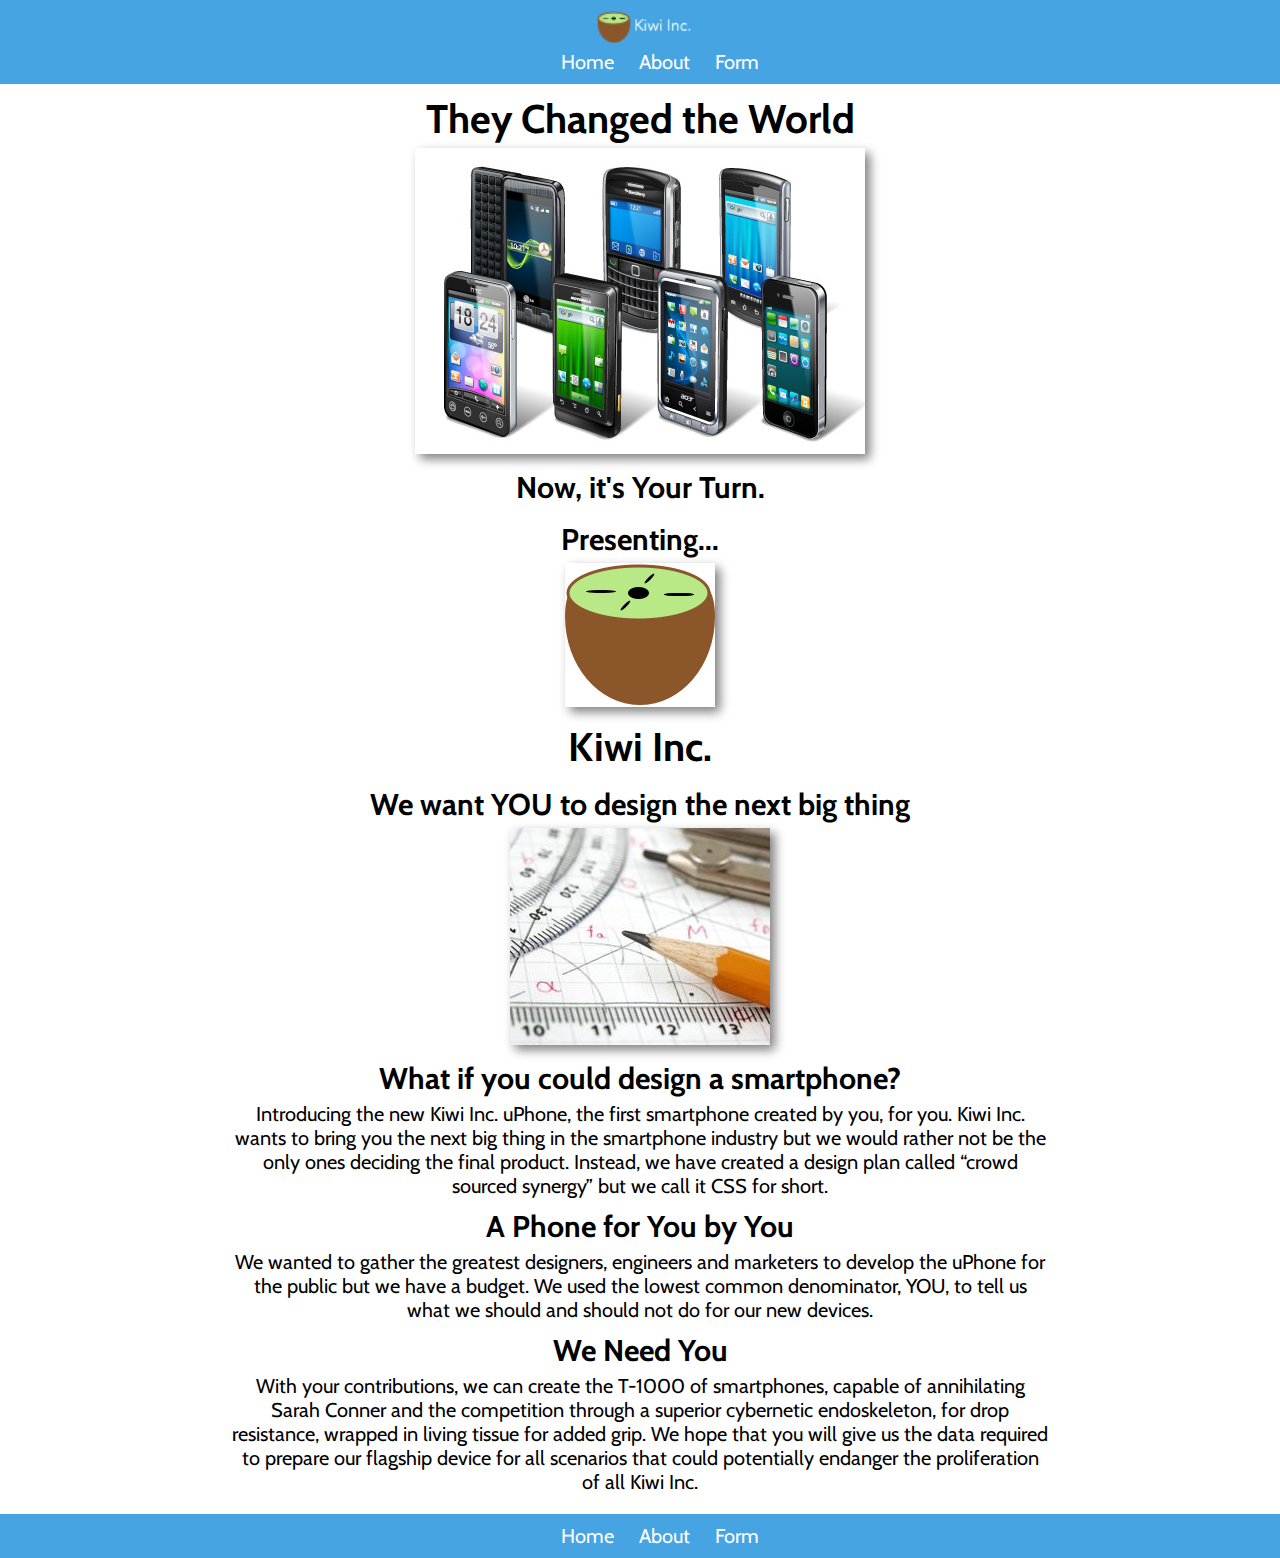
==== index.html @ eb7e3731 "Form" ====
<!DOCTYPE html>
<html lang="en-us">
	<head>
		<meta charset="UTF-8" />
		<title>Kiwi Inc.</title>
		<link rel="stylesheet" href="main.css">
	</head>
	<body>
        <header>
            <nav>
				<img src = "KiwiLogoWithText.png" alt = "Kiwi Icon"/>
                <ul>
                    <li>
						<a href = "index.html">Home</a>
					</li>
                    <li>
						<a href = "about.html">About</a>
					</li>
					<li>
						<a href="form.html">Form</a>
					</li>
               </ul>
            </nav>
        </header>        
		<section>
			<h1>They Changed the World</h1>
			<img src = "SmartphoneLineup.jpg" alt = "Most popular smart phones"/>
			<h2>Now, it's Your Turn.</h2>
			<h2>Presenting...</h2>
			<img src = "KiwiIcon@3x.png" alt = "Kiwi Logo Large"/>
			<h1>Kiwi Inc.</h1>
			<h2>We want YOU to design the next big thing</h2>
			<img src = "PencilProtractor.jpg" alt = "Pencil and Protractor"/>
			<h2>What if you could design a smartphone?</h2>
			<p>Introducing the new Kiwi Inc. uPhone, the first smartphone created by you, 
			for you. Kiwi Inc. wants to bring you the next big thing in the smartphone 
			industry but we would rather not be the only ones deciding the final product. 
			Instead, we have created a design plan called “crowd sourced synergy” but 
			we call it CSS for short.</p>
		
			<h2>A Phone for You by You</h2>
			<p>We wanted to gather the greatest designers, engineers and marketers to 
			develop the uPhone for the public but we have a budget. We used the lowest 
			common denominator, YOU, to tell us what we should and should not do for our 
			new devices. </p>
		
			<h2>We Need You</h2>
			<p>With your contributions, we can create the T-1000 of smartphones, capable 
			of annihilating Sarah Conner and the competition through a superior cybernetic 
			endoskeleton, for drop resistance, wrapped in living tissue for added grip. 
			We hope that you will give us the data required to prepare our flagship device 
			for all scenarios that could potentially endanger the proliferation of all Kiwi Inc. </p>
		</section>		
		<footer>
			<nav>
				<ul>
					<li>
						<a href = "index.html">Home</a>
					</li>
					<li>
						<a href = "about.html">About</a>
					</li>
					<li>
						<a href="form.html">Form</a>
					</li>
				</ul>
			</nav>
		</footer>
    </body>
</html>
---- main.css ----
@import url(http://fonts.googleapis.com/css?family=Cabin);
* {
    margin: 0px;
}
html {
	overflow-y: scroll;
	height: 100%;
}
html, body {
	max-width: 100%;
	overflow-x: hidden;
}
body {
    font-family: 'Cabin', sans-serif;
	font-size: 1.25em;
	position: relative;
	min-height: 100%;
	padding-bottom: 4rem;
}
header {
    text-align: center;
}
nav{
    background-color: #46A4E2;
    width: 100%;
    padding: 10px 0px 10px 0px;
}

nav ul{
    width: 90%;
    margin: auto;
    text-align: center;
}
nav img{
    height: 35px;
    display: inline-block;
}
nav li{
    display:inline;
    padding: 10px;
}

li a{
    color: white; 
    text-decoration: none;
}
li a:hover{
    text-decoration: underline;
}

section p{
    margin-top: 10 px;
    width: 80%;
    margin: auto;
}
section{
    width: 80%;
    margin: auto;
    text-align: center;
}
section img{
    box-shadow: 5px 5px 10px gray;   
}
section ol{
    list-style-position: inside;
	width: 50%;
	margin: auto;
	text-align: left;
}
section ul{
    list-style: inside;
	width: 30%;
	margin-left: auto;
	margin-right: auto;
	text-align: left;
}
h1 {
	font-size: 2em;
}
h1, h2 {
	padding-bottom: 5px;
	padding-top: 10px;
}
footer {
	position: absolute;
	bottom: 0;
	width: 100%;
}

footer nav{
    text-align: center;
    padding: 10px 0px 10px 0px
}
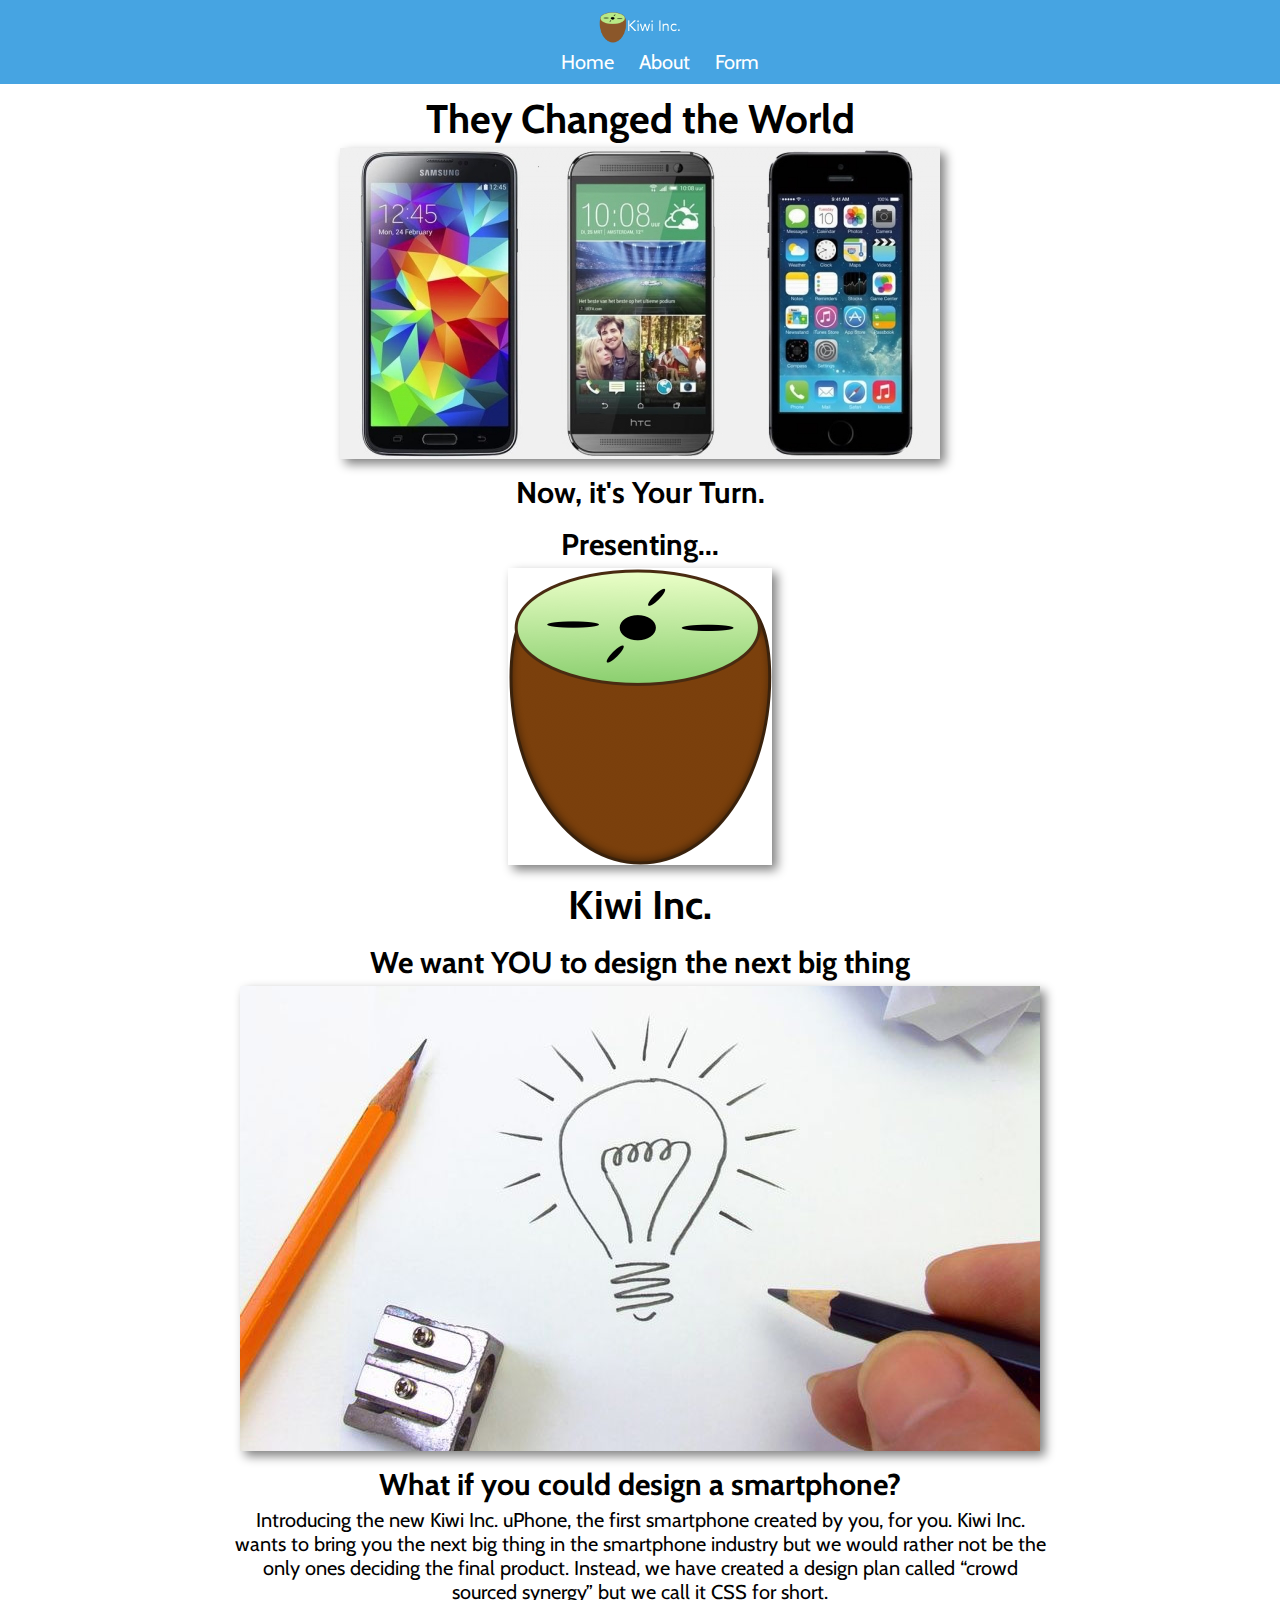
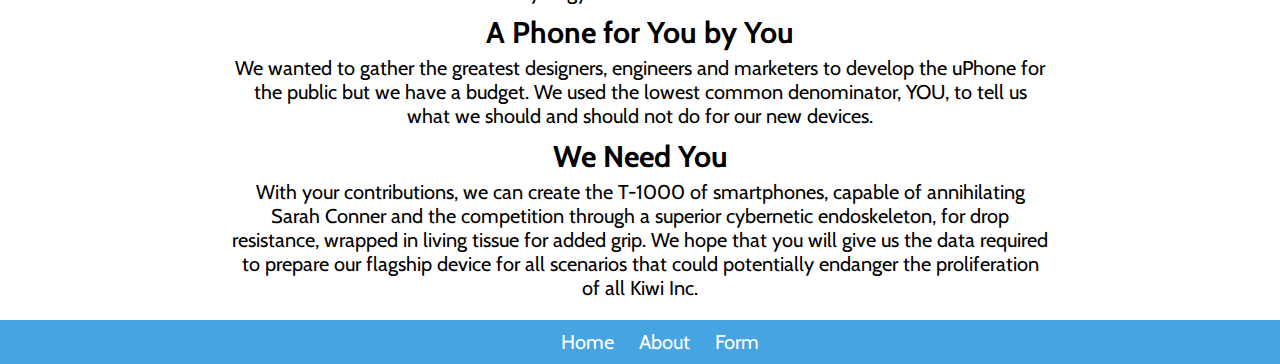
==== commit e657fa5c: "Pictures and Logo" ====
--- a/index.html
+++ b/index.html
@@ -24,13 +24,13 @@
         </header>        
 		<section>
 			<h1>They Changed the World</h1>
-			<img src = "SmartphoneLineup.jpg" alt = "Most popular smart phones"/>
+			<img src = "smartphones.jpg" alt = "Most popular smart phones"/>
 			<h2>Now, it's Your Turn.</h2>
 			<h2>Presenting...</h2>
 			<img src = "KiwiIcon@3x.png" alt = "Kiwi Logo Large"/>
 			<h1>Kiwi Inc.</h1>
 			<h2>We want YOU to design the next big thing</h2>
-			<img src = "PencilProtractor.jpg" alt = "Pencil and Protractor"/>
+			<img src = "design-thinking.jpg" alt = "Pencil and Protractor"/>
 			<h2>What if you could design a smartphone?</h2>
 			<p>Introducing the new Kiwi Inc. uPhone, the first smartphone created by you, 
 			for you. Kiwi Inc. wants to bring you the next big thing in the smartphone 
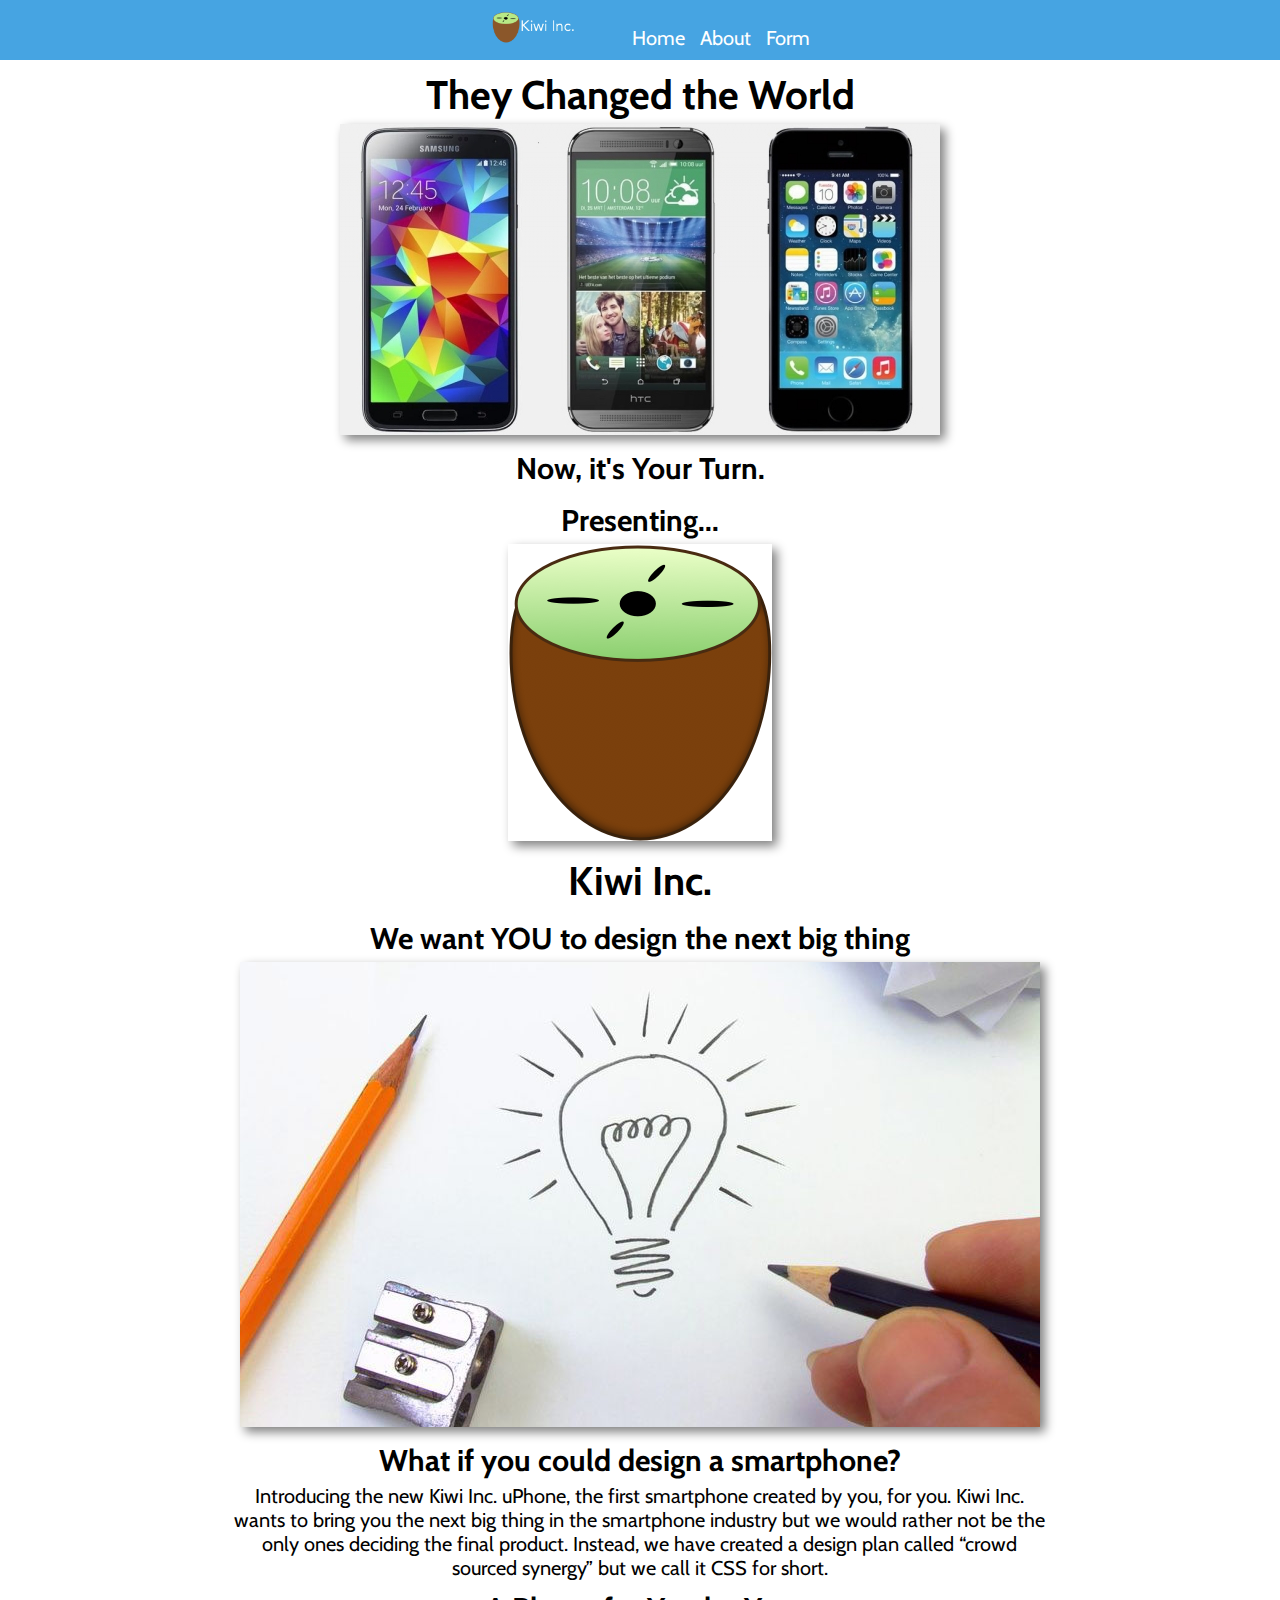
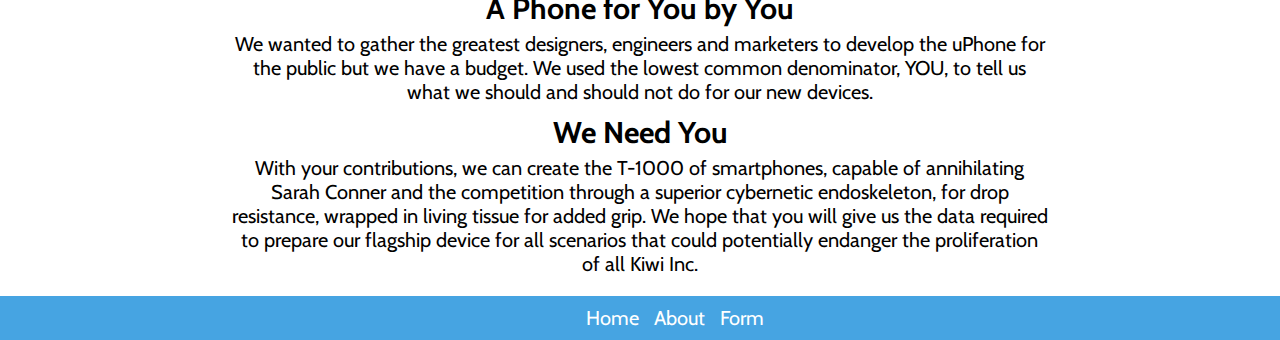
==== commit 99e65f06: "Adjusted display on devices" ====
--- a/index.html
+++ b/index.html
@@ -2,6 +2,7 @@
 <html lang="en-us">
 	<head>
 		<meta charset="UTF-8" />
+        <meta name="viewport" content="width=device-width, initial-scale=1">
 		<title>Kiwi Inc.</title>
 		<link rel="stylesheet" href="main.css">
 	</head>
--- a/main.css
+++ b/main.css
@@ -23,13 +23,7 @@
 nav{
     background-color: #46A4E2;
     width: 100%;
-    padding: 10px 0px 10px 0px;
-}
-
-nav ul{
-    width: 90%;
-    margin: auto;
-    text-align: center;
+    padding: 10px;
 }
 nav img{
     height: 35px;
@@ -37,9 +31,8 @@
 }
 nav li{
     display:inline;
-    padding: 10px;
+    margin-left: 10px;
 }
-
 li a{
     color: white; 
     text-decoration: none;
@@ -47,24 +40,34 @@
 li a:hover{
     text-decoration: underline;
 }
-
+nav ul{
+	display:inline;
+}
 section p{
     margin-top: 10 px;
+    margin-left: 10px;
+    background-color: white;
     width: 80%;
-    margin: auto;
+    margin-left: 10%;
 }
 section{
     width: 80%;
-    margin: auto;
+	margin: 0 auto;
+    margin-left: 10%;
     text-align: center;
+    background-color: white;
+	height: 90%;
 }
 section img{
+    margin-bottom: 1000px;
+    margin: auto;
     box-shadow: 5px 5px 10px gray;   
 }
 section ol{
     list-style-position: inside;
-	width: 50%;
-	margin: auto;
+	width: 30%;
+	margin-left: auto;
+	margin-right: auto;
 	text-align: left;
 }
 section ul{
@@ -81,13 +84,65 @@
 	padding-bottom: 5px;
 	padding-top: 10px;
 }
+h3 {
+	font-size: 1.1em;
+}
 footer {
 	position: absolute;
 	bottom: 0;
 	width: 100%;
+    text-align: center;
 }
-
-footer nav{
-    text-align: center;
-    padding: 10px 0px 10px 0px
+.navigation{
+    color:white;
 }
+/* Forms */
+form{
+	width: 70%;
+    text-align: left;
+	margin-left: auto;
+	margin-right: auto;
+}
+form:first-child label
+{
+    background-color:red;   
+}
+input:required:invalid{
+	border-color:red;
+	outline: none;
+}
+input:required:invalid:focus{
+	border-color: orange;
+	outline: none;
+}
+input:required:valid{
+	border-color:green;
+	outline: none;
+}
+label{
+    font-size:0.8em;    
+}
+label h3{
+	font-size: 1.25em;
+}
+@media screen and (max-width: 480px){
+ /*Phone */  
+    section img{
+        width: 50%;   
+    }
+    body {
+     font-size: .85em;   
+    }
+}
+@media screen and (min-width: 481px) and (max-width: 800px){
+    /* Tablet */
+    section img{
+        width: 50%;   
+    }
+    body {
+     font-size: 1em;   
+    }
+}
+@media screen and (min-width: 801px){
+    /* Computer */
+}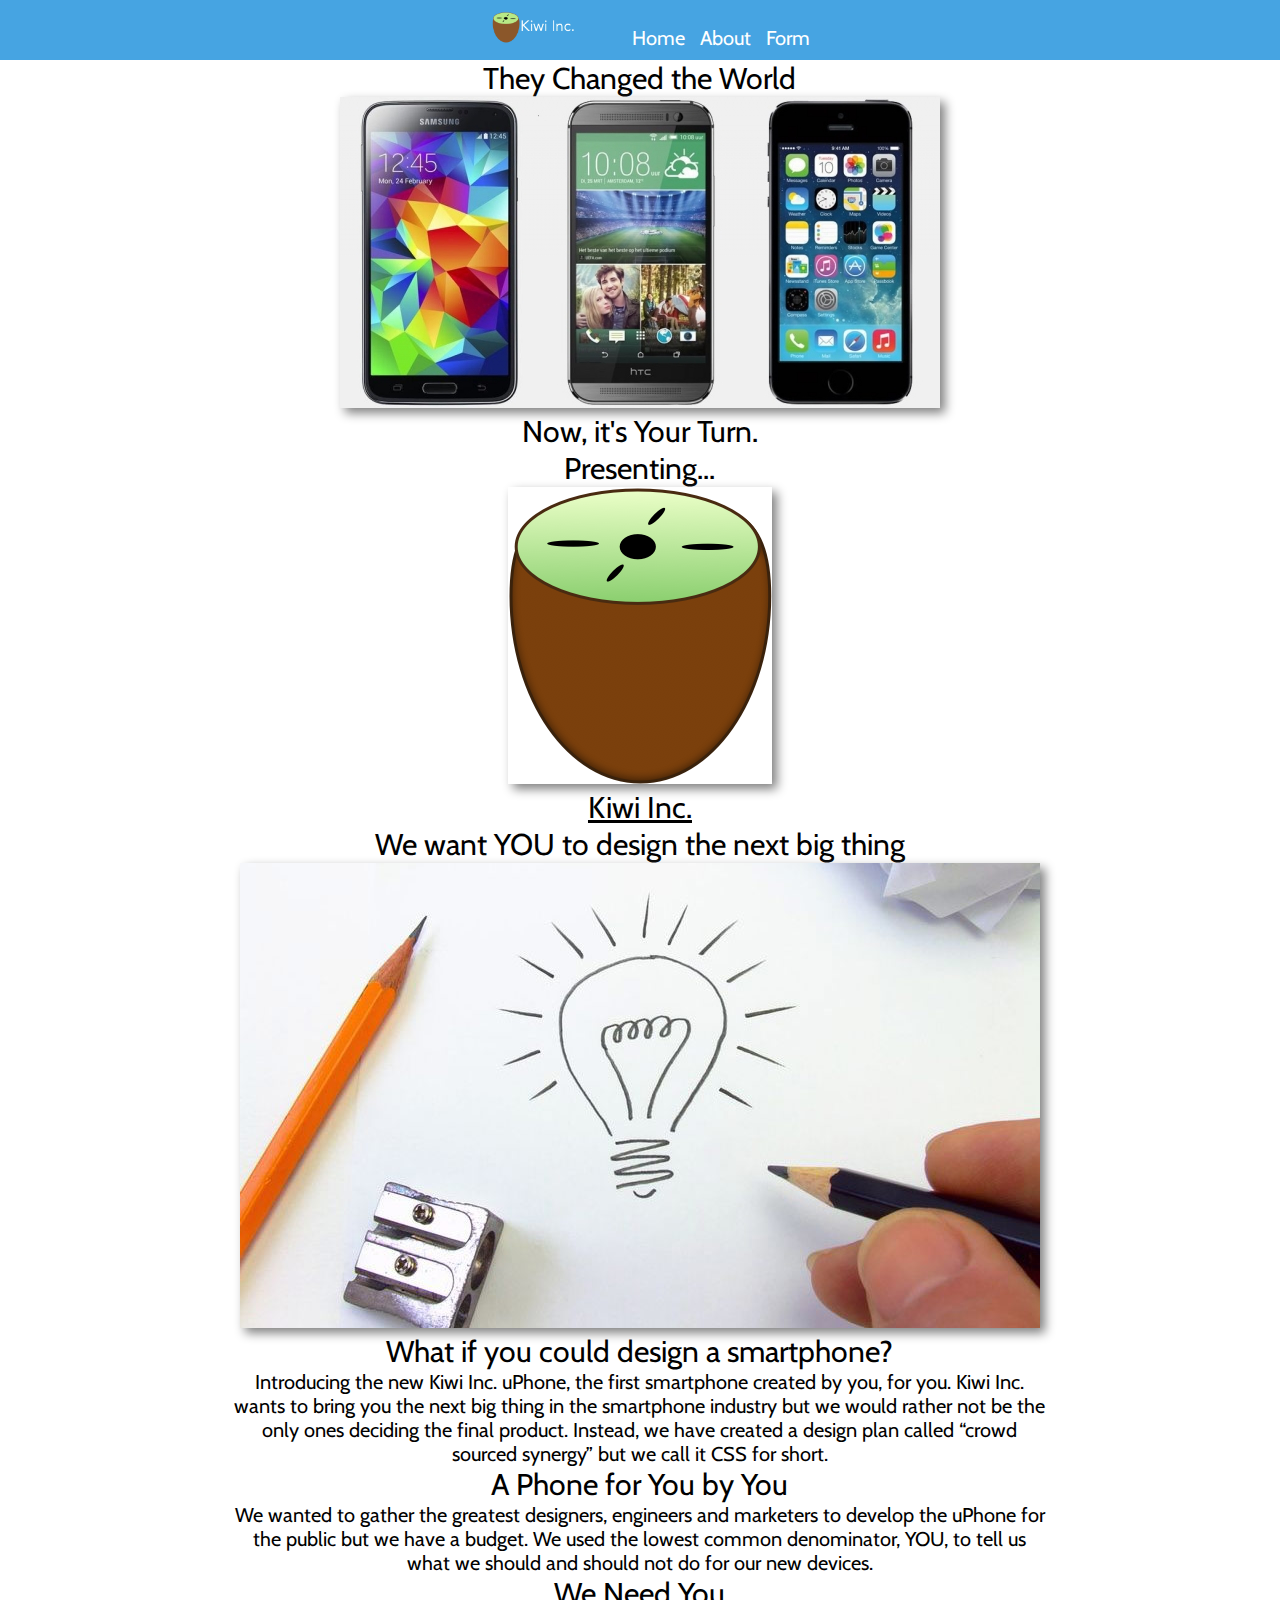
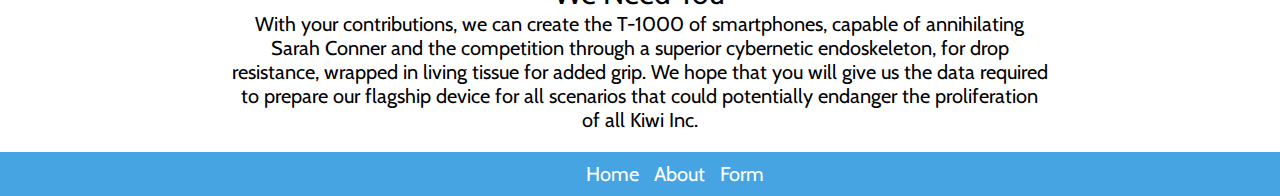
==== commit 4b353a82: "Fixed improper headers" ====
--- a/index.html
+++ b/index.html
@@ -24,28 +24,29 @@
             </nav>
         </header>        
 		<section>
-			<h1>They Changed the World</h1>
+			<p class="emphasis">They Changed the World</p>
 			<img src = "smartphones.jpg" alt = "Most popular smart phones"/>
-			<h2>Now, it's Your Turn.</h2>
-			<h2>Presenting...</h2>
+			<p class="emphasis">Now, it's Your Turn.</p>
+			<p class="emphasis">Presenting...</p>
 			<img src = "KiwiIcon@3x.png" alt = "Kiwi Logo Large"/>
-			<h1>Kiwi Inc.</h1>
-			<h2>We want YOU to design the next big thing</h2>
+			<p class="important">Kiwi Inc.</p>
+			<p class="emphasis">We want YOU to design the next big thing</p>
 			<img src = "design-thinking.jpg" alt = "Pencil and Protractor"/>
-			<h2>What if you could design a smartphone?</h2>
+			
+			<p class="emphasis">What if you could design a smartphone?</p>
 			<p>Introducing the new Kiwi Inc. uPhone, the first smartphone created by you, 
 			for you. Kiwi Inc. wants to bring you the next big thing in the smartphone 
 			industry but we would rather not be the only ones deciding the final product. 
 			Instead, we have created a design plan called “crowd sourced synergy” but 
 			we call it CSS for short.</p>
 		
-			<h2>A Phone for You by You</h2>
+			<p class="emphasis">A Phone for You by You</p>
 			<p>We wanted to gather the greatest designers, engineers and marketers to 
 			develop the uPhone for the public but we have a budget. We used the lowest 
 			common denominator, YOU, to tell us what we should and should not do for our 
 			new devices. </p>
 		
-			<h2>We Need You</h2>
+			<p class="emphasis">We Need You</p>
 			<p>With your contributions, we can create the T-1000 of smartphones, capable 
 			of annihilating Sarah Conner and the competition through a superior cybernetic 
 			endoskeleton, for drop resistance, wrapped in living tissue for added grip. 
--- a/main.css
+++ b/main.css
@@ -96,6 +96,13 @@
 .navigation{
     color:white;
 }
+.emphasis{
+	font-size: 1.5em;
+}
+.important{
+	font-size: 1.5em;
+	text-decoration: underline;
+}
 /* Forms */
 form{
 	width: 70%;
@@ -131,8 +138,11 @@
         width: 50%;   
     }
     body {
-     font-size: .85em;   
+		font-size: .85em;   
     }
+	section ul, section ol{
+		width: 70%;
+	}
 }
 @media screen and (min-width: 481px) and (max-width: 800px){
     /* Tablet */
@@ -142,6 +152,9 @@
     body {
      font-size: 1em;   
     }
+	section ul, section ol{
+		width: 50%;
+	}
 }
 @media screen and (min-width: 801px){
     /* Computer */
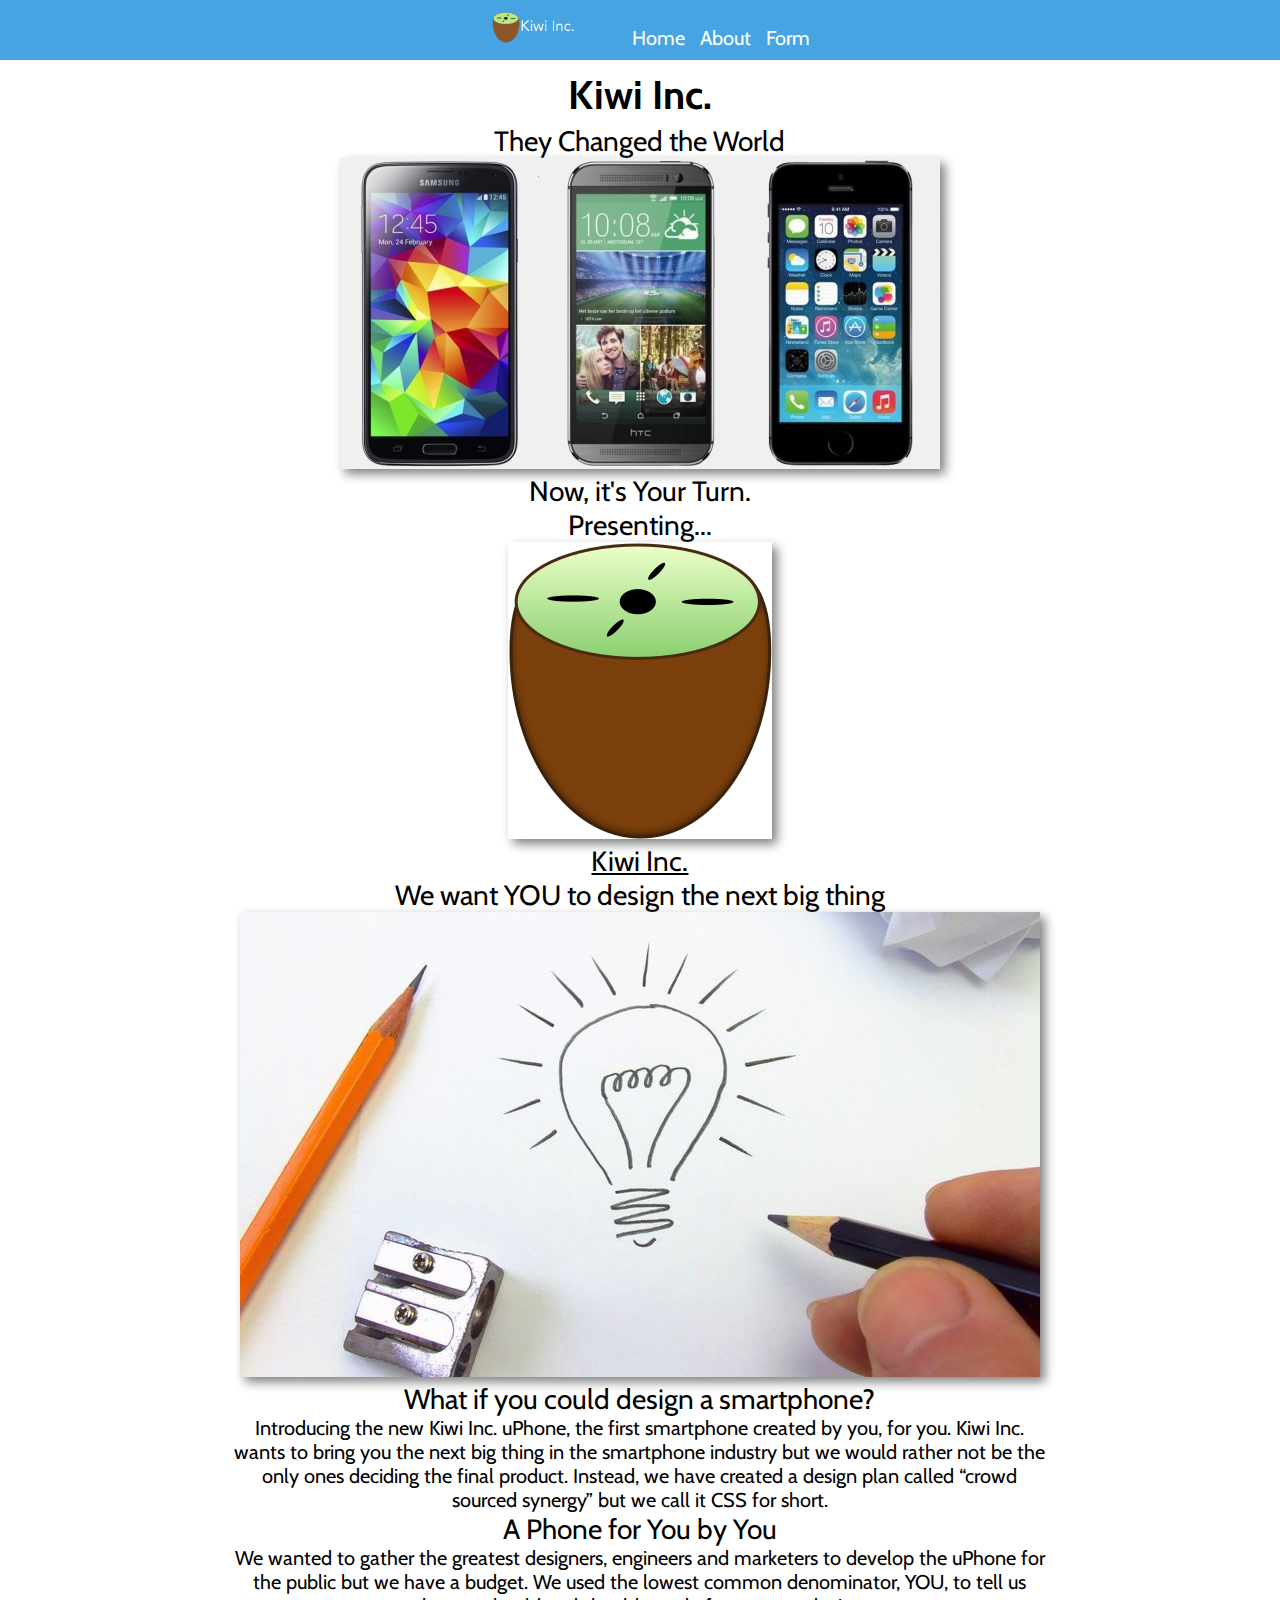
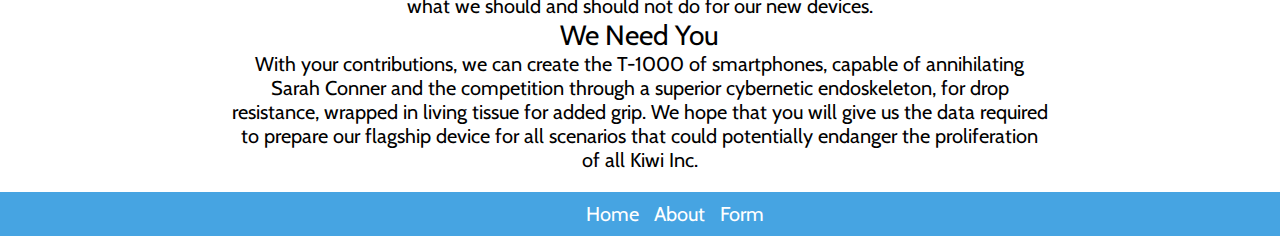
==== commit 99ae838a: "Added h1 to index" ====
--- a/index.html
+++ b/index.html
@@ -24,6 +24,7 @@
             </nav>
         </header>        
 		<section>
+			<h1>Kiwi Inc.</h1>
 			<p class="emphasis">They Changed the World</p>
 			<img src = "smartphones.jpg" alt = "Most popular smart phones"/>
 			<p class="emphasis">Now, it's Your Turn.</p>
--- a/main.css
+++ b/main.css
@@ -97,10 +97,10 @@
     color:white;
 }
 .emphasis{
-	font-size: 1.5em;
+	font-size: 1.4em;
 }
 .important{
-	font-size: 1.5em;
+	font-size: 1.4em;
 	text-decoration: underline;
 }
 /* Forms */
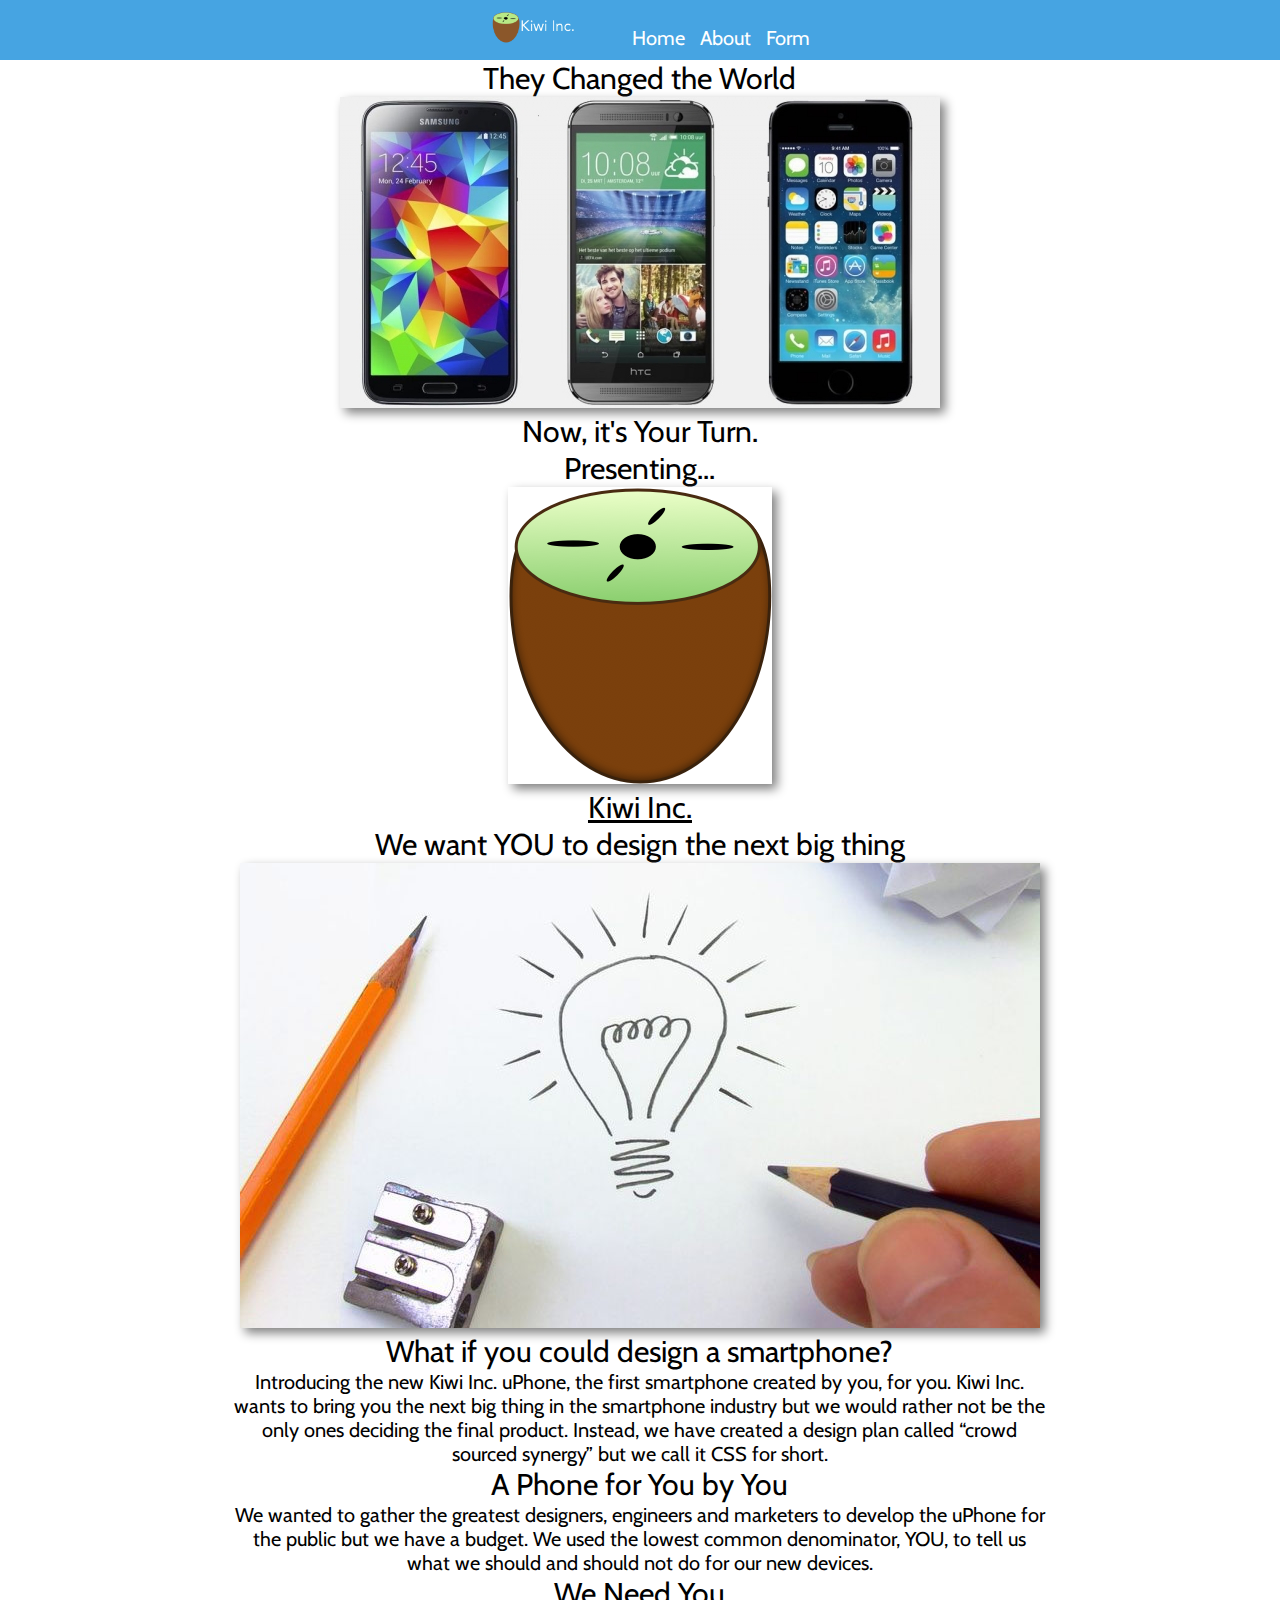
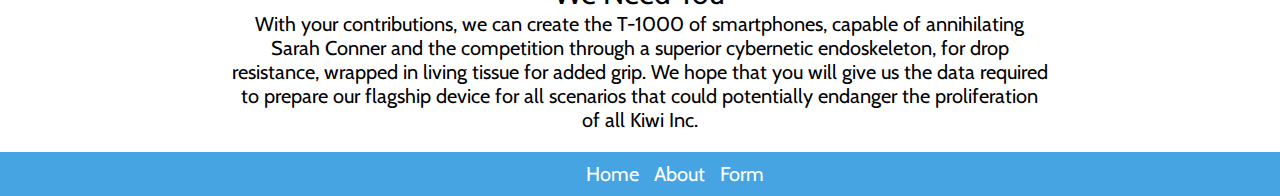
==== commit 20e74cfb: "Revert "Added h1 to index"" ====
--- a/index.html
+++ b/index.html
@@ -24,7 +24,6 @@
             </nav>
         </header>        
 		<section>
-			<h1>Kiwi Inc.</h1>
 			<p class="emphasis">They Changed the World</p>
 			<img src = "smartphones.jpg" alt = "Most popular smart phones"/>
 			<p class="emphasis">Now, it's Your Turn.</p>
--- a/main.css
+++ b/main.css
@@ -84,9 +84,6 @@
 	padding-bottom: 5px;
 	padding-top: 10px;
 }
-h3 {
-	font-size: 1.1em;
-}
 footer {
 	position: absolute;
 	bottom: 0;
@@ -97,10 +94,10 @@
     color:white;
 }
 .emphasis{
-	font-size: 1.4em;
+	font-size: 1.5em;
 }
 .important{
-	font-size: 1.4em;
+	font-size: 1.5em;
 	text-decoration: underline;
 }
 /* Forms */
@@ -127,10 +124,8 @@
 	outline: none;
 }
 label{
-    font-size:0.8em;    
-}
-label h3{
-	font-size: 1.25em;
+    font-size:0.8em;
+    
 }
 @media screen and (max-width: 480px){
  /*Phone */  
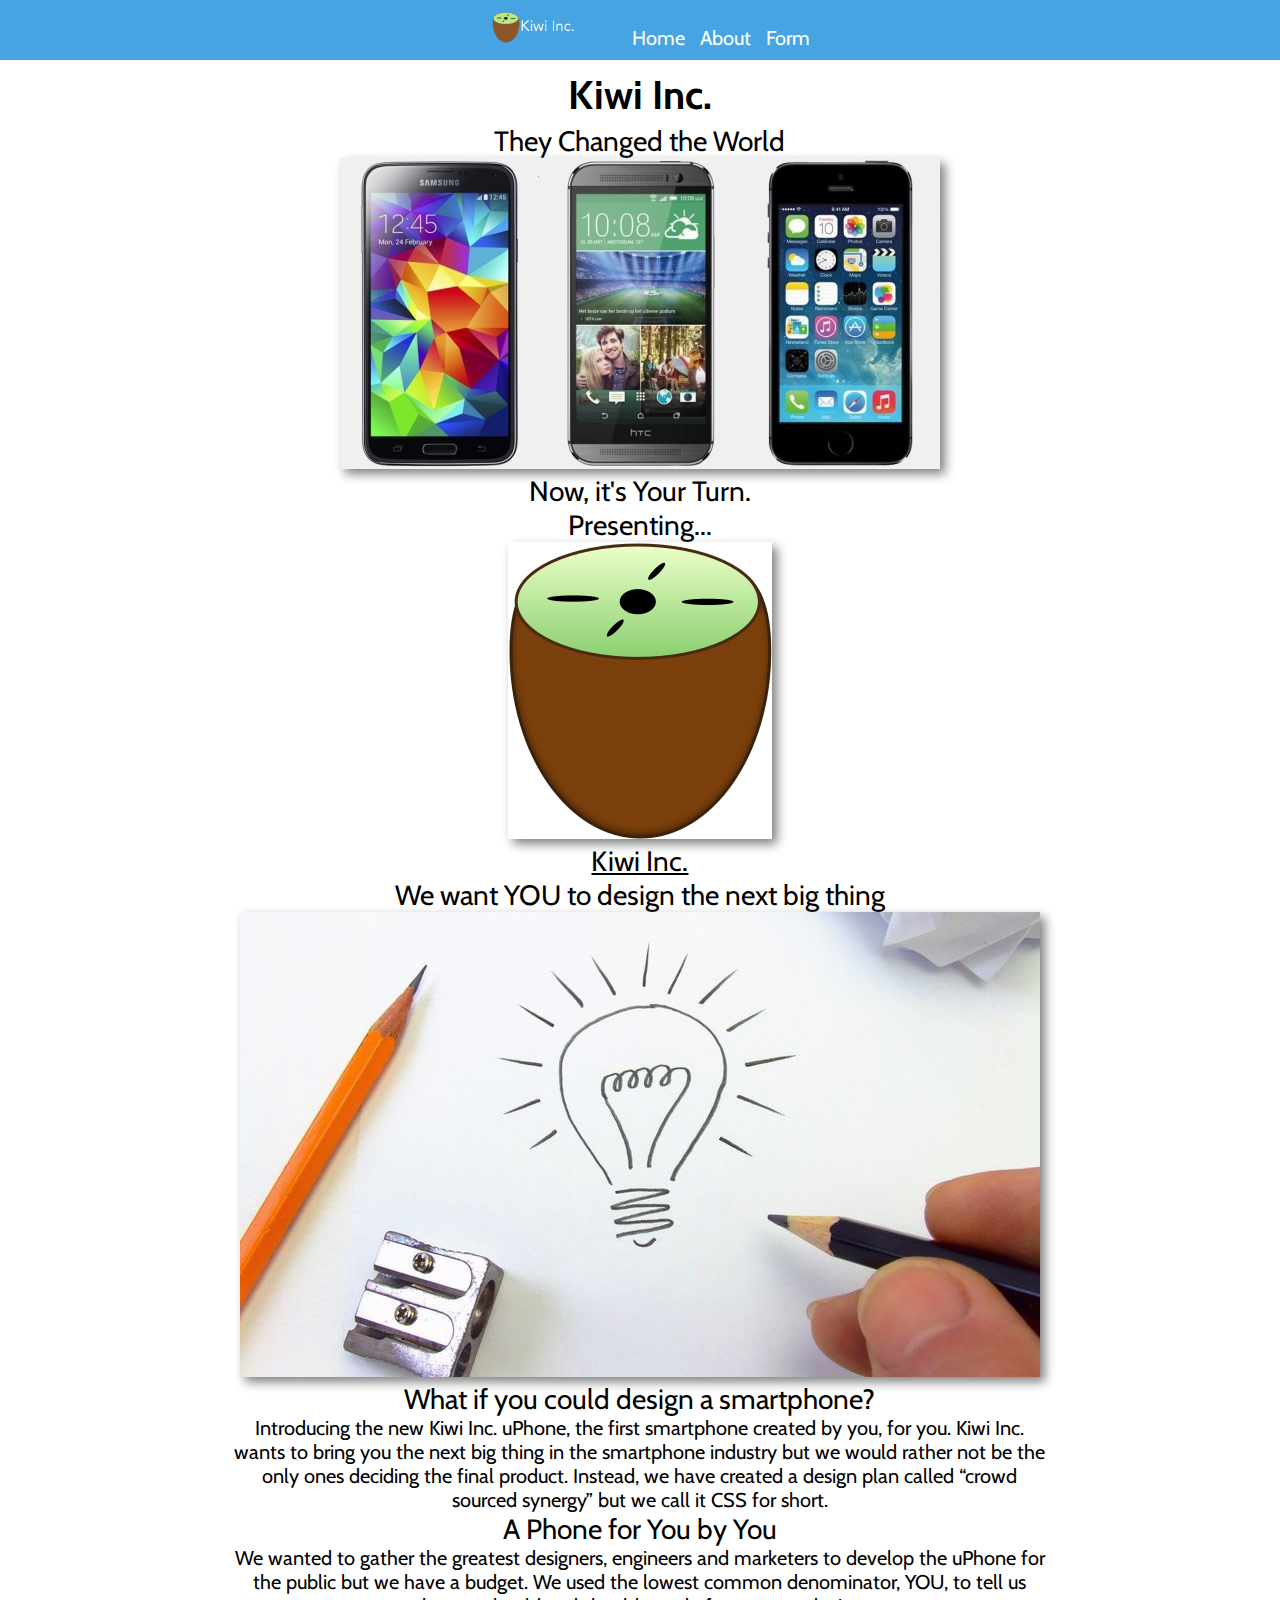
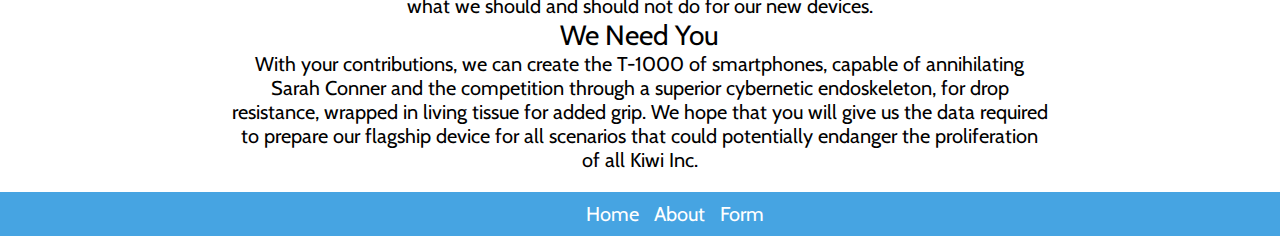
==== commit e657a9c9: "Revert "Revert "Added h1 to index""" ====
--- a/index.html
+++ b/index.html
@@ -24,6 +24,7 @@
             </nav>
         </header>        
 		<section>
+			<h1>Kiwi Inc.</h1>
 			<p class="emphasis">They Changed the World</p>
 			<img src = "smartphones.jpg" alt = "Most popular smart phones"/>
 			<p class="emphasis">Now, it's Your Turn.</p>
--- a/main.css
+++ b/main.css
@@ -84,6 +84,9 @@
 	padding-bottom: 5px;
 	padding-top: 10px;
 }
+h3 {
+	font-size: 1.1em;
+}
 footer {
 	position: absolute;
 	bottom: 0;
@@ -94,10 +97,10 @@
     color:white;
 }
 .emphasis{
-	font-size: 1.5em;
+	font-size: 1.4em;
 }
 .important{
-	font-size: 1.5em;
+	font-size: 1.4em;
 	text-decoration: underline;
 }
 /* Forms */
@@ -124,8 +127,10 @@
 	outline: none;
 }
 label{
-    font-size:0.8em;
-    
+    font-size:0.8em;    
+}
+label h3{
+	font-size: 1.25em;
 }
 @media screen and (max-width: 480px){
  /*Phone */  
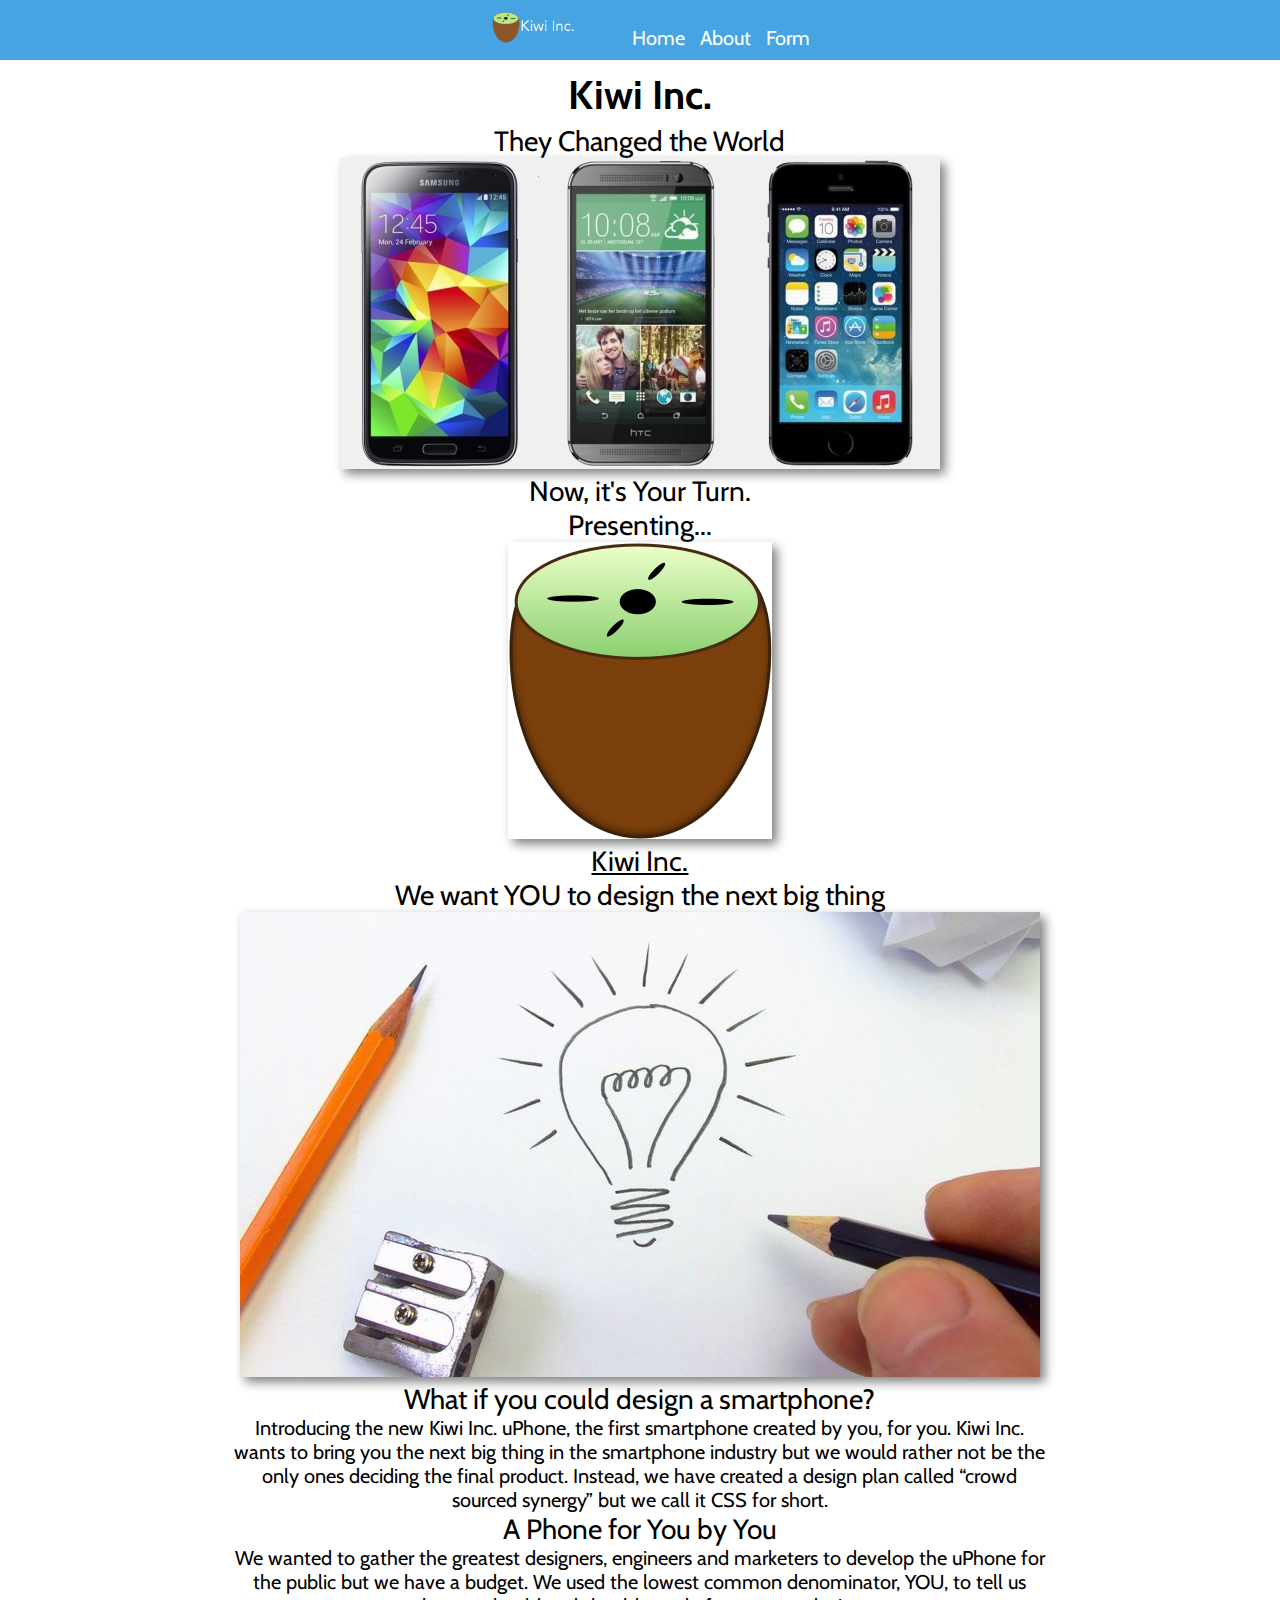
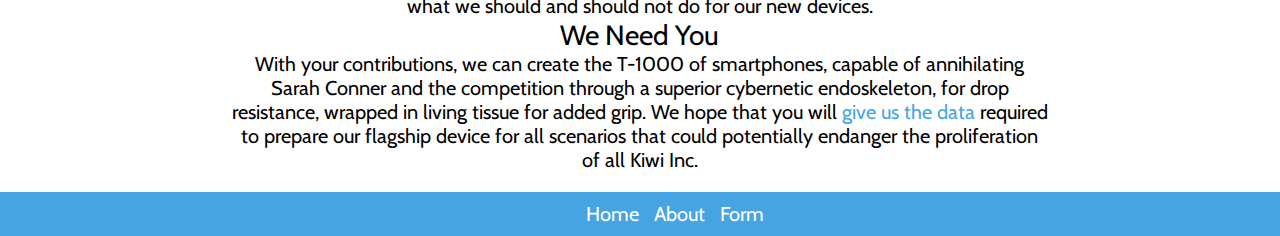
==== commit 94689f45: "Final changes" ====
--- a/index.html
+++ b/index.html
@@ -27,12 +27,14 @@
 			<h1>Kiwi Inc.</h1>
 			<p class="emphasis">They Changed the World</p>
 			<img src = "smartphones.jpg" alt = "Most popular smart phones"/>
+			
 			<p class="emphasis">Now, it's Your Turn.</p>
 			<p class="emphasis">Presenting...</p>
 			<img src = "KiwiIcon@3x.png" alt = "Kiwi Logo Large"/>
+			
 			<p class="important">Kiwi Inc.</p>
 			<p class="emphasis">We want YOU to design the next big thing</p>
-			<img src = "design-thinking.jpg" alt = "Pencil and Protractor"/>
+			<img src = "design-thinking.jpg" alt = "Creative Ideas"/>
 			
 			<p class="emphasis">What if you could design a smartphone?</p>
 			<p>Introducing the new Kiwi Inc. uPhone, the first smartphone created by you, 
@@ -51,7 +53,7 @@
 			<p>With your contributions, we can create the T-1000 of smartphones, capable 
 			of annihilating Sarah Conner and the competition through a superior cybernetic 
 			endoskeleton, for drop resistance, wrapped in living tissue for added grip. 
-			We hope that you will give us the data required to prepare our flagship device 
+			We hope that you will <a href="form.html">give us the data</a> required to prepare our flagship device 
 			for all scenarios that could potentially endanger the proliferation of all Kiwi Inc. </p>
 		</section>		
 		<footer>
--- a/main.css
+++ b/main.css
@@ -32,6 +32,13 @@
 nav li{
     display:inline;
     margin-left: 10px;
+}
+a {
+	color: #46A4E2;
+	text-decoration: none;
+}
+a:hover{
+	text-decoration: underline;
 }
 li a{
     color: white; 
